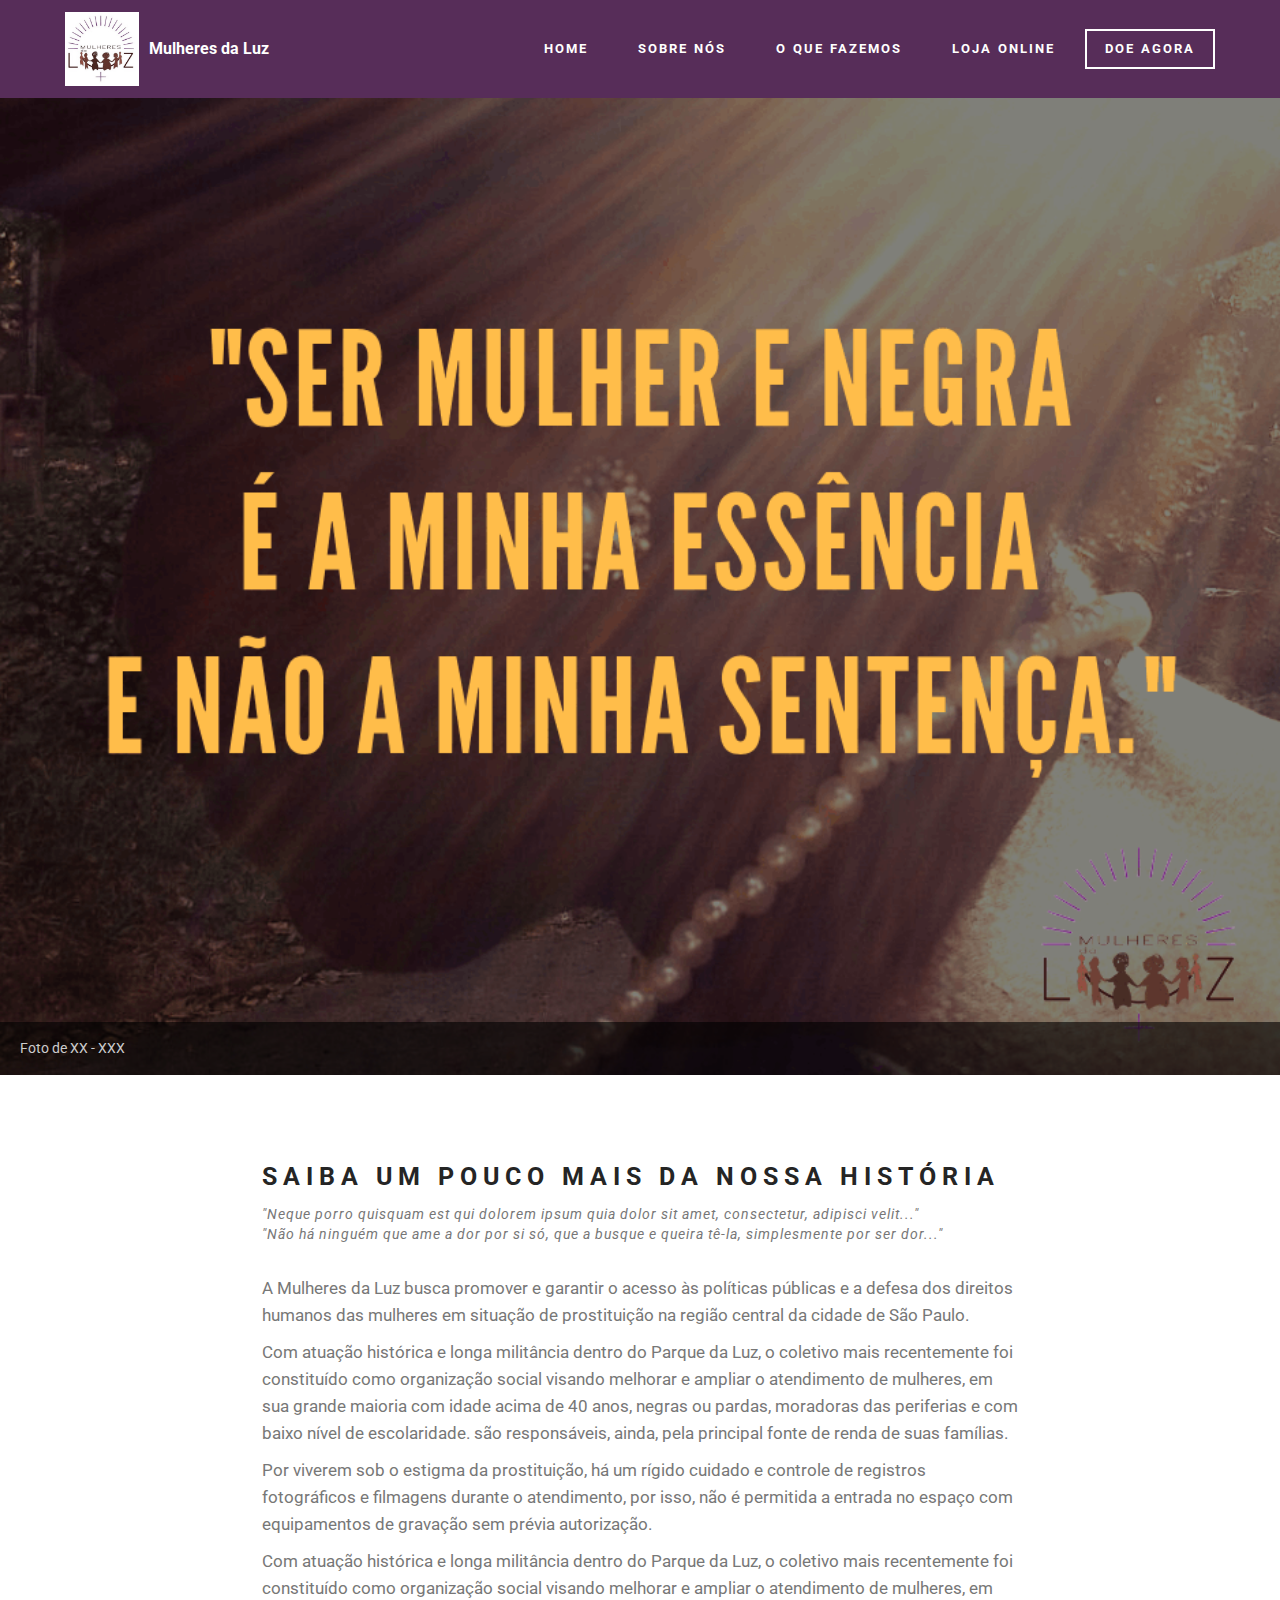
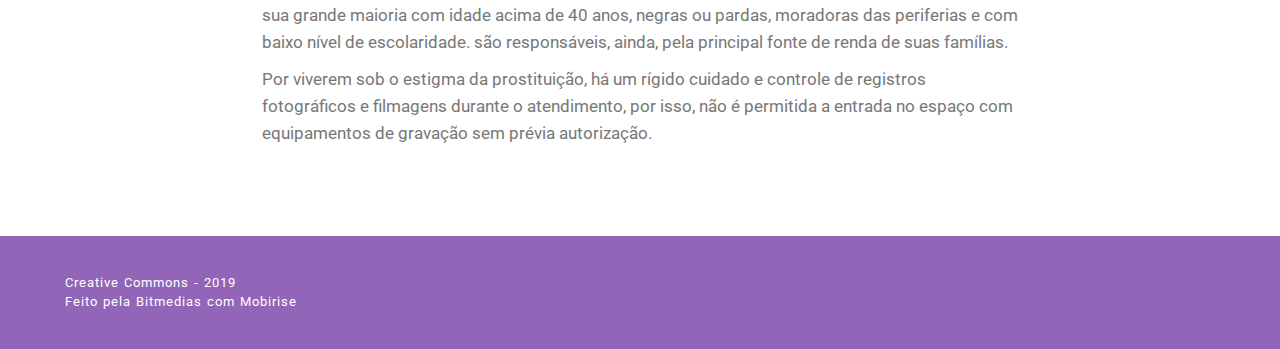
==== page1.html @ 68ad00b8 "create github pages" ====
<!DOCTYPE html>
<html >
<head>
  <!-- Site made with Mobirise Website Builder v4.9.1, https://mobirise.com -->
  <meta charset="UTF-8">
  <meta http-equiv="X-UA-Compatible" content="IE=edge">
  <meta name="generator" content="Mobirise v4.9.1, mobirise.com">
  <meta name="viewport" content="width=device-width, initial-scale=1, minimum-scale=1">
  <link rel="shortcut icon" href="assets/images/logo-v2-128x128.png" type="image/x-icon">
  <meta name="description" content="Website Builder Description">
  <title>quem somos</title>
  <link rel="stylesheet" href="https://fonts.googleapis.com/css?family=Roboto:700,400&subset=cyrillic,latin,greek,vietnamese">
  <link rel="stylesheet" href="assets/bootstrap/css/bootstrap.min.css">
  <link rel="stylesheet" href="assets/mobirise/css/style.css">
  <link rel="stylesheet" href="assets/mobirise/css/mbr-additional.css" type="text/css">
  
  
  
</head>
<body>
  <section class="mbr-navbar mbr-navbar--freeze mbr-navbar--absolute mbr-navbar--sticky mbr-navbar--auto-collapse" id="ext_menu-a" data-rv-view="48">
    <div class="mbr-navbar__section mbr-section">
        <div class="mbr-section__container container">
            <div class="mbr-navbar__container">
                <div class="mbr-navbar__column mbr-navbar__column--s mbr-navbar__brand">
                    <span class="mbr-navbar__brand-link mbr-brand mbr-brand--inline">
                        <span class="mbr-brand__logo"><a href="index.html"><img src="assets/images/logo-v2-128x128.png" class="mbr-navbar__brand-img mbr-brand__img" alt="logo mulheres da luz" title="logo"></a></span>
                        <span class="mbr-brand__name"><a class="mbr-brand__name text-white" href="https://mobirise.com">Mulheres da Luz</a></span>
                    </span>
                </div>
                <div class="mbr-navbar__hamburger mbr-hamburger"><span class="mbr-hamburger__line"></span></div>
                <div class="mbr-navbar__column mbr-navbar__menu">
                    <nav class="mbr-navbar__menu-box mbr-navbar__menu-box--inline-right">
                        <div class="mbr-navbar__column">
                            <ul class="mbr-navbar__items mbr-navbar__items--right float-left mbr-buttons mbr-buttons--freeze mbr-buttons--right btn-decorator mbr-buttons--active"><li class="mbr-navbar__item"><a class="mbr-buttons__link btn text-white" href="https://mobirise.com">HOME</a></li><li class="mbr-navbar__item"><a class="mbr-buttons__link btn text-white" href="page1.html">SOBRE NÓS</a></li><li class="mbr-navbar__item"><a class="mbr-buttons__link btn text-white" href="page2.html">O QUE FAZEMOS</a></li> <li class="mbr-navbar__item"><a class="mbr-buttons__link btn text-white" href="https://www.enjoei.com.br/" target="_blank">LOJA ONLINE</a></li></ul>                            
                            <ul class="mbr-navbar__items mbr-navbar__items--right mbr-buttons mbr-buttons--freeze mbr-buttons--right btn-inverse mbr-buttons--active"><li class="mbr-navbar__item"><a class="mbr-buttons__btn btn btn-default" href="https://www.paypal.me/" target="_blank">DOE AGORA</a></li></ul>
                        </div>
                    </nav>
                </div>
            </div>
        </div>
    </div>
</section>

<section class="engine"><a href="https://mobirise.info/i">website creation software</a></section><section class="mbr-figure mbr-figure--wysiwyg mbr-figure--full-width mbr-figure--caption-inside-bottom mbr-after-navbar" id="image1-f" data-rv-view="55">

    <div><img src="assets/images/header-2-940x788.png" class="mbr-figure__img"></div>
    <figcaption class="mbr-figure__caption mbr-figure__caption--std-grid">
        <small class="mbr-figure__caption-small">Foto de XX - XXX</small>
    </figcaption>
</section>

<section class="mbr-section" id="header3-d" data-rv-view="52">
    <div class="mbr-section__container container mbr-section__container--first">
        <div class="mbr-header mbr-header--wysiwyg row">
            <div class="col-sm-8 col-sm-offset-2">
                <h3 class="mbr-header__text">SAIBA UM POUCO MAIS DA NOSSA HISTÓRIA</h3>
                <p class="mbr-header__subtext">"Neque porro quisquam est qui dolorem ipsum quia dolor sit amet, consectetur, adipisci velit..." 
<br>"Não há ninguém que ame a dor por si só, que a busque e queira tê-la, simplesmente por ser dor..."&nbsp;<br></p>
            </div>
        </div>
    </div>
</section>

<section class="mbr-section" id="content1-e" data-rv-view="54">
    <div class="mbr-section__container container mbr-section__container--last">
        <div class="row">
            <div class="mbr-article mbr-article--wysiwyg col-sm-8 col-sm-offset-2"><p>A Mulheres da Luz busca promover e garantir o acesso às políticas públicas e a defesa dos direitos humanos das mulheres em situação de prostituição na região central da cidade de São Paulo. 
</p><p>Com atuação histórica e longa militância dentro do Parque da Luz, o coletivo mais recentemente foi constituído como organização social visando melhorar e ampliar o atendimento de mulheres, em sua grande maioria com idade acima de 40 anos, negras ou pardas, moradoras das periferias e com baixo nível de escolaridade. são responsáveis, ainda, pela principal fonte de renda de suas famílias.
</p><p>Por viverem sob o estigma da prostituição, há um rígido cuidado e controle de registros fotográficos e filmagens durante o atendimento, por isso, não é permitida a entrada no espaço com equipamentos de gravação sem prévia autorização.</p><p>Com atuação histórica e longa militância dentro do Parque da Luz, o coletivo mais recentemente foi constituído como organização social visando melhorar e ampliar o atendimento de mulheres, em sua grande maioria com idade acima de 40 anos, negras ou pardas, moradoras das periferias e com baixo nível de escolaridade. são responsáveis, ainda, pela principal fonte de renda de suas famílias.&nbsp;<br></p><p>Por viverem sob o estigma da prostituição, há um rígido cuidado e controle de registros fotográficos e filmagens durante o atendimento, por isso, não é permitida a entrada no espaço com equipamentos de gravação sem prévia autorização.</p></div>
        </div>
    </div>
</section>

<footer class="mbr-section mbr-section--relative mbr-section--fixed-size" id="footer1-b" data-rv-view="49" style="background-color: rgb(147, 101, 184);">
    
    <div class="mbr-section__container container">
        <div class="mbr-footer mbr-footer--wysiwyg row" style="padding-top: 36.9px; padding-bottom: 36.9px;">
            <div class="col-sm-12">
                <p class="mbr-footer__copyright">Creative Commons - 2019 
<br>Feito pela Bitmedias com Mobirise<br></p>
            </div>
        </div>
    </div>
</footer>


  <script src="assets/web/assets/jquery/jquery.min.js"></script>
  <script src="assets/bootstrap/js/bootstrap.min.js"></script>
  <script src="assets/smooth-scroll/smooth-scroll.js"></script>
  <script src="assets/mobirise/js/script.js"></script>
  
  
</body>
</html>
---- assets/mobirise/css/style.css ----
.engine {
	position: absolute;
	text-indent: -2400px;
	text-align: center;
	padding: 0;
	top: 0;
	left: -2400px;
}.is-builder .animated {
  -webkit-animation-name: none !important;
  animation-name: none !important;
}
html {
  position: relative;
  min-height: 100%;
}
.mbr-embedded-video {
  position: relative;
}
.mbr-background-video,
.mbr-background-video-preview {
  bottom: 0;
  left: 0;
  overflow: hidden;
  position: absolute;
  right: 0;
  top: 0;
}
.mbr-parallax-background,
.mbr-background {
  background-attachment: fixed !important;
  background-position: 50% 0;
  background-repeat: no-repeat;
  background-size: cover !important;
}
.mbr-hidden-scrollbar .mbr-parallax-background {
  background-size: auto 130%;
}
.mobile .mbr-parallax-background {
  background-attachment: scroll !important;
}
.mbr-background {
  background-attachment: scroll !important;
}
.mbr-navbar {
  position: relative;
  width: 100%;
}
.mbr-navbar:before {
  content: "";
  display: block;
}
.mbr-navbar__brand-link:after,
.mbr-navbar__brand-img {
  max-height: 74px;
  height: 100%;
}
.mbr-navbar:before,
.mbr-navbar__container {
  height: 98px;
}
.mbr-navbar--ss .mbr-navbar__brand-link:after,
.mbr-navbar--ss .mbr-navbar__brand-img {
  height: 74px;
}
.mbr-navbar--ss:before,
.mbr-navbar--ss .mbr-navbar__container {
  height: 98px;
}
.mbr-navbar--xs .mbr-navbar__brand-link:after,
.mbr-navbar--xs .mbr-navbar__brand-img {
  height: 32px;
}
.mbr-navbar--xs:before,
.mbr-navbar--xs .mbr-navbar__container {
  height: 56px;
}
.mbr-navbar--s .mbr-navbar__brand-link:after,
.mbr-navbar--s .mbr-navbar__brand-img {
  height: 48px;
}
.mbr-navbar--s:before,
.mbr-navbar--s .mbr-navbar__container {
  height: 72px;
}
.mbr-navbar--m .mbr-navbar__brand-link:after,
.mbr-navbar--m .mbr-navbar__brand-img {
  height: 64px;
}
.mbr-navbar--m:before,
.mbr-navbar--m .mbr-navbar__container {
  height: 88px;
}
.mbr-navbar--l .mbr-navbar__brand-link:after,
.mbr-navbar--l .mbr-navbar__brand-img {
  height: 96px;
}
.mbr-navbar--l:before,
.mbr-navbar--l .mbr-navbar__container {
  height: 120px;
}
.mbr-navbar--xl .mbr-navbar__brand-link:after,
.mbr-navbar--xl .mbr-navbar__brand-img {
  height: 128px;
}
.mbr-navbar--xl:before,
.mbr-navbar--xl .mbr-navbar__container {
  height: 152px;
}
.mbr-navbar--short .mbr-navbar__brand-link:after,
.mbr-navbar--short .mbr-navbar__brand-img {
  height: 40px;
}
.mbr-navbar--short .mbr-brand__logo .mbr-iconfont{
  font-size: 40px;
}
.mbr-navbar--short:before,
.mbr-navbar--short .mbr-navbar__container {
  height: 64px;
}
.mbr-navbar--short .mbr-navbar__container {
  padding: 12px 0;
}
@media (max-width: 767px) {
  .mbr-navbar--short .mbr-navbar__brand-link:after,
  .mbr-navbar--short .mbr-navbar__brand-img {
    height: 31px;
  }
  .mbr-navbar--short:before,
  .mbr-navbar--short .mbr-navbar__container {
    height: 45px;
  }
  .mbr-navbar--short .mbr-navbar__container {
    padding: 7px 0;
  }
}
.mbr-navbar__brand-img {
  position: relative;
}
.mbr-navbar__brand-img,
.mbr-navbar__container,
.mbr-navbar__section {
  -webkit-transition: all 300ms ease-in-out 0s;
  -o-transition: all 300ms ease-in-out 0s;
  transition: all 300ms ease-in-out 0s;
}
.mbr-navbar__section {
  background: #2c2c2c;
  height: auto;
  position: absolute;
  top: 0;
  width: 100%;
  z-index: 1000;
}
.mbr-navbar__container {
  display: table;
  padding: 12px 0;
  width: 100%;
}
.mbr-navbar__menu-box {
  display: table;
  width: 100%;
}
.mbr-navbar__menu-box--inline-left,
.mbr-navbar__menu-box--inline-center,
.mbr-navbar__menu-box--inline-right {
  display: block;
  text-align: left;
}
.mbr-navbar__menu-box--inline-center {
  text-align: center;
}
.mbr-navbar__menu-box--inline-right {
  text-align: right;
}
.mbr-navbar__column {
  display: table-cell;
  vertical-align: middle;
}
.mbr-navbar__column--xxs {
  width: 1%;
}
.mbr-navbar__column--xs {
  width: 10%;
}
.mbr-navbar__column--s {
  width: 20%;
}
.mbr-navbar__column--m {
  width: 30%;
}
.mbr-navbar__column--l {
  width: 40%;
}
.mbr-navbar__column--xl {
  width: 50%;
}
.mbr-navbar__menu-box--inline-left .mbr-navbar__column,
.mbr-navbar__menu-box--inline-center .mbr-navbar__column,
.mbr-navbar__menu-box--inline-right .mbr-navbar__column {
  display: inline-block;
}
.mbr-navbar__items {
  float: left;
  padding-left: 0px;
  position: relative;
  left: -20px;
}
.mbr-navbar__items--right {
  float: right;
  left: 0;
}
.float-left {
  float: left;
}
.mbr-navbar__item {
  display: block;
  float: left;
  position: relative;
}
.mbr-navbar__hamburger {
  display: none;
  margin-top: -11px;
  position: absolute;
  right: 0;
  top: 50%;
  z-index: 10000;
}
.mbr-navbar--collapsed .mbr-navbar__container {
  position: relative;
}
.mbr-navbar--collapsed .mbr-navbar__column {
  display: block;
  width: 100%;
}
.mbr-navbar--collapsed .mbr-navbar__items--right {
  padding-top: 13px;
}
.mbr-navbar--collapsed .mbr-navbar__menu {
  background: rgba(0, 0, 0, 0.9);
  display: none;
  height: 100%;
  left: 0;
  position: fixed;
  top: 0;
  width: 100%;
  z-index: 9999;
}
.mbr-navbar--collapsed .mbr-navbar__menu-box {
  display: table-cell;
  vertical-align: middle;
}
.mbr-navbar--collapsed .mbr-navbar__items {
  float: none;
}
.mbr-navbar--collapsed .mbr-navbar__item {
  float: none;
}
.mbr-navbar--collapsed .mbr-navbar__hamburger {
  display: block;
}
.mbr-navbar--collapsed.mbr-navbar--open .mbr-navbar__menu {
  display: table;
}
.mbr-navbar--collapsed.mbr-navbar--open:not(.mbr-navbar--sticky) .mbr-navbar__section {
  background: none;
  position: fixed;
}
.mbr-navbar--collapsed.mbr-navbar--open .mbr-navbar__brand {
  visibility: hidden;
}
.mbr-navbar--collapsed.mbr-navbar--sticky.mbr-navbar--open .mbr-navbar__brand {
  visibility: visible;
}
.mbr-navbar--collapsed.mbr-navbar--open .mbr-navbar__brand-img,
.mbr-navbar--collapsed.mbr-navbar--open .mbr-navbar__container {
  -webkit-transition: none;
  -o-transition: none;
  transition: none;
}
.mbr-navbar--freeze.mbr-navbar--collapsed.mbr-navbar--open .mbr-navbar__hamburger,
.mbr-navbar--freeze.mbr-navbar--collapsed.mbr-navbar--open .mbr-navbar__hamburger:hover {
  color: #fff !important;
}
.mbr-navbar--sticky .mbr-navbar__section {
  position: fixed;
}
.mbr-navbar--absolute {
  position: absolute;
}
/* fix for popup menu conflict */
@media (max-width: 480px) {
  .mbr-navbar--absolute.mbr-navbar[id^=menu-] {
    position: absolute;
  }
}
.mbr-navbar--transparent .mbr-navbar__section {
  background: none;
}
.mbr-navbar--stuck .mbr-navbar__section,
.mbr-navbar--relative .mbr-navbar__section {
  background: #2c2c2c;
}
@media (max-width: 991px) {
  .mbr-navbar--auto-collapse .mbr-navbar__container {
    position: relative;
  }
  .mbr-navbar--auto-collapse .mbr-navbar__column {
    display: block;
    width: 100%;
  }
  .mbr-navbar__column {
    max-height: 100vh;
    overflow-x: hidden;
    overflow-y:auto;
  }
  .mbr-navbar__column::-webkit-scrollbar {
    display:none;
  }
  .mbr-navbar--auto-collapse .mbr-navbar__items--right {
    padding-top: 13px;
  }
  .mbr-navbar--auto-collapse .mbr-navbar__menu {
    background: rgba(0, 0, 0, 0.9);
    display: none;
    height: 100%;
    left: 0;
    position: fixed;
    top: 0;
    width: 100%;
    z-index: 9999;
  }
  .mbr-navbar--auto-collapse .mbr-navbar__menu-box {
    display: table-cell;
    vertical-align: middle;
  }
  .mbr-navbar--auto-collapse .mbr-navbar__items {
    float: none;
  }
  .mbr-navbar--auto-collapse .mbr-navbar__item {
    float: none;
  }
  .mbr-navbar--auto-collapse .mbr-navbar__hamburger {
    display: block;
  }
  .mbr-navbar--auto-collapse.mbr-navbar--open .mbr-navbar__menu {
    display: table;
  }
  .mbr-navbar--auto-collapse.mbr-navbar--open:not(.mbr-navbar--sticky) .mbr-navbar__section {
    background: none;
    position: fixed;
  }
  .mbr-navbar--auto-collapse.mbr-navbar--open .mbr-navbar__brand {
    visibility: hidden;
  }
  .mbr-navbar--auto-collapse.mbr-navbar--sticky.mbr-navbar--open .mbr-navbar__brand {
    visibility: visible;
  }
  .mbr-navbar--auto-collapse.mbr-navbar--open .mbr-navbar__brand-img,
  .mbr-navbar--auto-collapse.mbr-navbar--open .mbr-navbar__container {
    -webkit-transition: none;
    -o-transition: none;
    transition: none;
  }
}
.mbr-after-navbar:before {
  content: "";
  display: block;
  height: 98px;
}
.mbr-hamburger {
  cursor: pointer;
  height: 23px;
  width: 30px;
}
.mbr-hamburger:focus {
  outline: none;
}
.mbr-hamburger__line,
.mbr-hamburger__line:before,
.mbr-hamburger__line:after {
  content: "";
  position: absolute;
  display: block;
  height: 1px;
  cursor: pointer;
}
.mbr-hamburger__line,
.mbr-hamburger__line:before,
.mbr-hamburger__line:after {
  width: 30px;
  border-bottom: 5px solid;
  top: 9px;
}
.mbr-hamburger__line:before {
  top: -9px;
}
.mbr-hamburger__line:after {
  top: 9px;
}
.mbr-hamburger__line,
.mbr-hamburger__line:before,
.mbr-hamburger__line:after {
  -webkit-transition: all 300ms ease-in-out;
  transition: all 300ms ease-in-out;
}
.mbr-hamburger--open .mbr-hamburger__line {
  border-color: transparent;
}
.mbr-hamburger--open .mbr-hamburger__line:before,
.mbr-hamburger--open .mbr-hamburger__line:after {
  top: 0;
}
.mbr-hamburger--open .mbr-hamburger__line:before {
  -ms-transform: rotate(45deg);
  -webkit-transform: rotate(45deg);
  transform: rotate(45deg);
}
.mbr-hamburger--open .mbr-hamburger__line:after {
  top: 10px;
  -ms-transform: translatey(-10px) rotate(-45deg);
  -webkit-transform: translatey(-10px) rotate(-45deg);
  transform: translatey(-10px) rotate(-45deg);
}
@media (max-width: 767px) {
  .mbr-hamburger {
    height: 23px;
    width: 27px;
  }
  .mbr-hamburger__line,
  .mbr-hamburger__line:before,
  .mbr-hamburger__line:after {
    width: 27px;
    border-bottom: 4px solid;
    top: 9px;
  }
  .mbr-hamburger__line:before {
    top: -9px;
  }
  .mbr-hamburger__line:after {
    top: 9px;
  }
}

.navbar-dropdown .hamburger-icon {
  content: "";
  width: 16px;
  -webkit-box-shadow: 0 -6px 0 1px,0 0 0 1px,0 6px 0 1px;
  -moz-box-shadow: 0 -6px 0 1px,0 0 0 1px,0 6px 0 1px;
  box-shadow: 0 -6px 0 1px,0 0 0 1px,0 6px 0 1px;
}

.mbr-brand {
  display: block;
  float: left;
  position: relative;
}
.mbr-brand,
.mbr-brand:hover {
  text-decoration: none;
}
.mbr-brand__name {
  display: block;
  font-weight: bold;
  margin-top: 5px;
  text-align: center;
}
.mbr-brand__name,
.mbr-brand__name:hover {
  text-decoration: none;
}
.mbr-brand--inline {
  display: table;
}
.mbr-brand--inline:after {
  content: "";
  display: table-cell;
  width: 1px;
}
.mbr-brand--inline .mbr-brand__logo,
.mbr-brand--inline .mbr-brand__name {
  display: table-cell;
  vertical-align: middle;
}
.mbr-brand--inline .mbr-brand__logo {
  padding-right: 10px;
}
.mbr-brand--inline .mbr-brand__name {
  margin: 0;
  text-align: left;
}
.mbr-form {
  display: table;
  margin-top: -13px;
  position: relative;
  top: 14px;
  width: 100%;
}
.mbr-form__left,
.mbr-form__right {
  display: table-cell;
  vertical-align: top;
}
.mbr-form__left {
  padding-right: 3px;
}
.mbr-form__right {
  width: 1px;
}
@media (max-width: 530px) {
  .mbr-form {
    display: block;
    margin-top: -27px;
    position: relative;
    top: 26px;
  }
  .mbr-form__left,
  .mbr-form__right {
    display: block;
  }
  .mbr-form__left {
    margin-bottom: 12px;
    padding-right: 0;
  }
  .mbr-form__right {
    width: 100%;
  }
}
.mbr-section {
  padding: 0 20px;
}
.mbr-section--no-padding {
  padding: 0;
}
.mbr-section--relative {
  position: relative;
}
.mbr-section--fixed-size {
  overflow: hidden;
}
.mbr-section--full-height {
  height: 100vh;
}
.mbr-section--full-height.mbr-after-navbar:before {
  display: none;
}
.mbr-section--bg-adapted {
  background-attachment: scroll;
  background-position: 50% 0;
  background-repeat: no-repeat;
  background-size: cover;
}
.mbr-section--gray {
  background-color: #444444;
}
.mbr-section--light-gray {
  background-color: #f0f0f0;
}
.mbr-section--dark-gray {
  background-color: #3c3c3c;
}
.mbr-section__container {
  padding: 0;
  position: relative;
  z-index: 3;
}
.mbr-section__container--center {
  text-align: center;
}
.mbr-section__container--std-padding {
  padding: 93px 0;
}
.mbr-section__container--std-top-padding {
  padding-top: 93px;
}
.mbr-section__container--std-bot-padding {
  padding-bottom: 93px;
}
.mbr-section__container--sm-padding {
  padding: 41px 0;
}
.mbr-section__container--sm-top-padding {
  padding-top: 41px;
}
.mbr-section__container--sm-bot-padding {
  padding-bottom: 41px;
}
.mbr-section__container--isolated {
  padding-bottom: 93px;
  padding-top: 93px;
}
.mbr-section__container--first {
  padding-top: 93px;
  padding-bottom: 41px;
}
.mbr-section__container--middle {
  padding-bottom: 41px;
}
.mbr-section__container--last {
  padding-bottom: 93px;
}
.mbr-section__row {
  margin-left: -24px;
  margin-right: -24px;
}
.mbr-section__col {
  overflow: hidden;
  padding-left: 24px;
  padding-right: 24px;
}
.mbr-section__left {
  padding-right: 40px;
}
.mbr-section__right {
  padding-left: 15px;
}
.mbr-section__header {
  line-height: 1.5em;
  margin: -10px 0 0;
  text-align: center;
}
@media (min-width: 768px) {
  .mbr-section--short-paddings .mbr-section__container--std-padding {
    padding: 59px 0;
  }
  .mbr-section--short-paddings .mbr-section__container--std-top-padding {
    padding-top: 59px;
  }
  .mbr-section--short-paddings .mbr-section__container--std-bot-padding {
    padding-bottom: 59px;
  }
  .mbr-section--short-paddings .mbr-section__container--sm-padding {
    padding: 41px 0;
  }
  .mbr-section--short-paddings .mbr-section__container--sm-top-padding {
    padding-top: 41px;
  }
  .mbr-section--short-paddings .mbr-section__container--sm-bot-padding {
    padding-bottom: 41px;
  }
  .mbr-section--short-paddings .mbr-section__container--isolated {
    padding-bottom: 59px;
    padding-top: 59px;
  }
  .mbr-section--short-paddings .mbr-section__container--first {
    padding-top: 59px;
    padding-bottom: 41px;
  }
  .mbr-section--short-paddings .mbr-section__container--middle {
    padding-bottom: 41px;
  }
  .mbr-section--short-paddings .mbr-section__container--last {
    padding-bottom: 59px;
  }
}
@media (max-width: 767px) {
  .mbr-section__left {
    padding-right: 15px;
  }
  .mbr-section__right {
    padding-left: 15px;
    padding-top: 51px;
  }
}
.mbr-arrow {
  bottom: 71px;
  left: 0;
  line-height: 1px;
  padding: 0 20px;
  position: absolute;
  width: 100%;
  z-index: 3;
}
.mbr-arrow__link {
  display: inline-block;
  font-size: 26px;
}
.mbr-arrow__link,
.mbr-arrow__link:hover,
.mbr-arrow__link:focus {
  color: #fff;
}
.mbr-arrow--floating .mbr-arrow__link {
  -webkit-animation: floating-arrow 1.6s infinite ease-in-out 0s;
  -o-animation: floating-arrow 1.6s infinite ease-in-out 0s;
  animation: floating-arrow 1.6s infinite ease-in-out 0s;
}
@-webkit-keyframes floating-arrow {
  from {
    -webkit-transform: translateY(0);
    transform: translateY(0);
  }
  65% {
    -webkit-transform: translateY(11px);
    transform: translateY(11px);
  }
  to {
    -webkit-transform: translateY(0);
    transform: translateY(0);
  }
}
@-o-keyframes floating-arrow {
  from {
    -webkit-transform: translateY(0);
    transform: translateY(0);
  }
  65% {
    -webkit-transform: translateY(11px);
    transform: translateY(11px);
  }
  to {
    -webkit-transform: translateY(0);
    transform: translateY(0);
  }
}
@keyframes floating-arrow {
  from {
    -webkit-transform: translateY(0);
    transform: translateY(0);
  }
  65% {
    -webkit-transform: translateY(11px);
    transform: translateY(11px);
  }
  to {
    -webkit-transform: translateY(0);
    transform: translateY(0);
  }
}
.mbr-arrow--dark .mbr-arrow__link,
.mbr-arrow--dark .mbr-arrow__link:hover,
.mbr-arrow--dark .mbr-arrow__link:focus {
  color: #252525;
}
@media (max-width: 767px) {
  .mbr-arrow {
    bottom: 41px;
  }
}
@media (max-width: 320px) {
  .mbr-arrow {
    bottom: 21px;
    text-align: center;
  }
}
@media all and (device-width: 320px) and (device-height: 568px) and (orientation: portrait) {
  .mbr-arrow {
    bottom: 31px;
  }
}
.mbr-box {
  display: table;
  width: 100%;
}
.mbr-box--fixed {
  table-layout: fixed;
}
.mbr-box--stretched {
  height: 100%;
}
.mbr-box__magnet {
  display: table-cell;
  float: none;
  height: 100%;
  margin-bottom: 0;
  margin-top: 0;
  text-align: center;
  vertical-align: middle;
}
.mbr-box__magnet--sm-padding {
  padding: 41px 0;
}
.mbr-box__magnet--top-left,
.mbr-box__magnet--top-center,
.mbr-box__magnet--top-right {
  vertical-align: top;
}
.mbr-box__magnet--bottom-left,
.mbr-box__magnet--bottom-center,
.mbr-box__magnet--bottom-right {
  vertical-align: bottom;
}
.mbr-box__magnet--top-left,
.mbr-box__magnet--center-left,
.mbr-box__magnet--bottom-left {
  text-align: left;
}
.mbr-box__magnet--top-right,
.mbr-box__magnet--center-right,
.mbr-box__magnet--bottom-right {
  text-align: right;
}
.mbr-box__container {
  height: 50%;
}
@media (max-width: 767px) {
  .mbr-box__container {
    height: 100%;
  }
  .mbr-box--adapted {
    display: block;
  }
  .mbr-box--adapted > .mbr-box__magnet {
    display: block;
    height: auto;
  }
}
.mbr-overlay {
  background: #222;
  bottom: 0;
  left: 0;
  position: absolute;
  right: 0;
  top: 0;
  z-index: 2;
}
.mbr-google-map__marker {
  color: #252525;
  display: none;
  margin: 0;
}
.mbr-google-map--loaded .mbr-google-map__marker {
  display: block;
}
.mbr-hero {
  color: #fff;
  position: relative;
}
.mbr-hero__text {
  font-size: 46px;
  font-weight: bold;
  left: -2px;
  letter-spacing: 2px;
  line-height: 50px;
  margin: -18px 0 1px 0;
  padding-bottom: 41px;
  position: relative;
  top: 8px;
}
.mbr-hero__subtext {
  font-size: 21px;
  line-height: 29px;
  margin: -32px 0 3px 0;
  padding: 0 0 41px 0;
  position: relative;
  top: 6px;
}
.mbr-figure {
  display: inline-block;
  /*line-height: 1px;*/
  margin: 0;
  max-width: 100%;
  overflow: hidden;
  position: relative;
}
.mbr-figure--no-bg {
  background: none;
}
.mbr-figure--full-width {
  display: block;
  width: 100%;
}
.mbr-figure.mbr-after-navbar:before {
  display: none;
}
.mbr-figure--full-width iframe,
.mbr-figure--full-width .mbr-figure__img,
.mbr-figure--full-width .mbr-figure__map {
  width: 100%;
}
.mbr-figure iframe,
.mbr-figure__img,
.mbr-figure__map {
  max-width: 100%;
}
@-webkit-keyframes mapCircleLoading {
  from {
    -webkit-transform: rotate(0deg);
  }
  to {
    -webkit-transform: rotate(359deg);
  }
}
@keyframes mapCircleLoading {
  from {
    transform: rotate(0deg);
  }
  to {
    transform: rotate(359deg);
  }
}
.mbr-figure__map {
  height: 400px;
  position: relative;
}
.mbr-figure__map--short {
  height: 300px;
}
.mbr-figure__map iframe {
  height: 100%;
  width: 100%;
}
.mbr-figure__map [data-state-details] {
  color: #6b6763;
  font-family: "Roboto", Helvetica, Arial, sans-serif;
  height: 1.5em;
  margin-top: -0.75em;
  padding-left: 20px;
  padding-right: 20px;
  position: absolute;
  text-align: center;
  top: 50%;
  width: 100%;
}
.mbr-figure__map[data-state] {
  background: #e9e5dc;
}
.mbr-figure__map[data-state="loading"] [data-state-details] {
  display: none;
}
.mbr-figure__map[data-state="loading"]::after {
  content: "";
  -webkit-animation: mapCircleLoading .6s infinite linear;
  animation: mapCircleLoading .6s infinite linear;
  border-radius: 50%;
  border: 6px rgba(255, 255, 255, 0.35) solid;
  border-top-color: #fff;
  height: 40px;
  left: 50%;
  margin-left: -20px;
  margin-top: -20px;
  position: absolute;
  top: 50%;
  width: 40px;
}
.mbr-figure__caption {
  background: rgba(0, 0, 0, 0.5);
  bottom: 0;
  color: #fff;
  display: block;
  font-size: 17px;
  left: 0;
  line-height: 1.3em;
  min-height: 53px;
  padding: 17px 20px;
  position: absolute;
  text-align: left;
  width: 100%;
}
.mbr-figure__caption--no-padding {
  padding: 17px 0;
}
.mbr-figure--wysiwyg .mbr-figure__caption a,
.mbr-figure--wysiwyg .mbr-figure__caption a:hover {
  color: inherit;
  text-decoration: underline;
}
.mbr-figure--caption-inside-top .mbr-figure__caption {
  bottom: auto;
  top: 0;
}
.mbr-figure--caption-outside-top .mbr-figure__caption,
.mbr-figure--caption-outside-bottom .mbr-figure__caption {
  background: none;
  position: relative;
}
.mbr-figure--no-bg.mbr-figure--caption-outside-top .mbr-figure__caption,
.mbr-figure--no-bg.mbr-figure--caption-outside-bottom .mbr-figure__caption {
  color: #252525;
}
.mbr-figure--no-bg.mbr-figure--caption-outside-top .mbr-figure__caption {
  margin-top: -3px;
  padding-top: 0;
}
.mbr-figure--no-bg.mbr-figure--caption-outside-bottom .mbr-figure__caption {
  margin-top: -2px;
  padding-bottom: 0;
  top: 2px;
}
.mbr-figure__caption--std-grid {
  background: none;
  z-index: 2;
  overflow: hidden;
}
.mbr-figure__caption--std-grid:before {
  bottom: 0;
  content: "";
  position: absolute;
  top: 0;
  width: 200%;
  z-index: -1;
  margin-left: -50%;
}
.mbr-figure--caption-inside-top .mbr-figure__caption--std-grid:before,
.mbr-figure--caption-inside-bottom .mbr-figure__caption--std-grid:before {
  background: rgba(0, 0, 0, 0.6);
}
.mbr-figure__caption-small {
  color: #ccc;
  display: block;
  font-size: 14px;
  line-height: 1.3em;
}
.mbr-figure--no-bg.mbr-figure--caption-outside-top .mbr-figure__caption-small,
.mbr-figure--no-bg.mbr-figure--caption-outside-bottom .mbr-figure__caption-small {
  color: #777;
}
@media (max-width: 767px) {
  .mbr-figure--adapted {
    display: block;
    width: 100%;
  }
  .mbr-figure--adapted iframe,
  .mbr-figure--adapted .mbr-figure__img,
  .mbr-figure--adapted .mbr-figure__map {
    width: 100%;
  }
  .mbr-figure--caption-inside-top .mbr-figure__caption,
  .mbr-figure--caption-inside-bottom .mbr-figure__caption {
    background: none;
    position: relative;
  }
  .mbr-figure--caption-inside-top .mbr-figure__caption--std-grid:before,
  .mbr-figure--caption-inside-bottom .mbr-figure__caption--std-grid:before {
    display: none;
  }
}
.mbr-reviews {
  list-style: none;
  margin: 0 -15px;
  padding: 3px 0 0 0;
}
.mbr-reviews__item {
  position: relative;
  margin-top: 39px;
}
.mbr-reviews__text {
  background: #fafafa;
  border-radius: 3px;
  border: 1px solid #ededed;
  color: #777;
  font-size: 16px;
  line-height: 26px;
  padding: 20px;
  position: relative;
}
.mbr-reviews__text:before {
  -webkit-transform: rotate(45deg);
  -ms-transform: rotate(45deg);
  -o-transform: rotate(45deg);
  transform: rotate(45deg);
  width: 14px;
  height: 14px;
  background-color: #fafafa;
  border-color: #ededed;
  border-style: none solid solid none;
  border-width: 0 1px 1px 0;
  bottom: -8px;
  content: "";
  display: block;
  left: 50px;
  position: absolute;
}
.mbr-reviews__p {
  margin: 0;
}
.mbr-reviews__author {
  margin-top: 30px;
  padding-left: 102px;
  position: relative;
}
.mbr-reviews__author--short {
  margin-top: 27px;
  padding-left: 32px;
}
.mbr-reviews__author-img {
  width: 50px;
  height: 50px;
  border-radius: 50%;
  left: 33px;
  position: absolute;
  top: 0;
}
.mbr-reviews__author-name {
  color: #777;
  font-size: 14px;
  font-weight: bold;
  position: relative;
  top: -3px;
}
.mbr-reviews__author-bio {
  color: #999;
  font-size: 12px;
}
@media (max-width: 767px) {
  .mbr-reviews__author {
    padding-bottom: 32px;
  }
  .mbr-reviews__author--short {
    padding-bottom: 1px;
  }
}
@media (min-width: 768px) and (max-width: 991px) {
  .mbr-reviews__item:nth-of-type(2n+1) {
    clear: left;
  }
}
@media (min-width: 992px) {
  .mbr-reviews__item:nth-of-type(3n+1) {
    clear: left;
  }
}
@media (max-width: 991px) {
  .mbr-header--reduce .mbr-header__text {
    padding-top: 1em;
    margin-top: -1em;
  }
}
.mbr-header {
  margin-top: -20px;
  padding: 0;
  position: relative;
  text-align: left;
  top: 10px;
}
.mbr-header--std-padding {
  padding-bottom: 41px;
}
.mbr-header--center {
  text-align: center;
}
.mbr-header__text {
  display: block;
  font-size: 25px;
  font-weight: bold;
  letter-spacing: 6px;
  line-height: 1.5em;
  margin: 0;
}
.mbr-header__subtext {
  color: #777;
  font-size: 14px;
  font-style: italic;
  letter-spacing: 1px;
  margin: 8px 0 7px 0;
}
.mbr-header--inline {
  margin-top: 0;
  padding: 41px 0 28px 0;
  top: 0;
}
.mbr-header--inline .mbr-header__text {
  letter-spacing: 4px;
  line-height: 1em;
  margin: 15px 0 0 0;
}
@media (max-width: 767px) {
  .mbr-header--inline {
    padding: 47px 0 38px 0;
  }
  .mbr-header--inline .mbr-header__text {
    display: block;
    margin: 0 0 38px 0;
  }
  .mbr-header--auto-align .mbr-header__text,
  .mbr-header--auto-align .mbr-header__subtext {
    left: 0;
    text-align: center !important;
  }
}
@media (min-width: 768px) {
  .mbr-header--reduce {
    margin-top: -5px;
    top: 2px;
  }
  .mbr-header--reduce .mbr-header__text {
    font-size: 16px;
    letter-spacing: 1px;
    line-height: 1.1em;
    padding-top: 0.4em;
    margin-top: -0.4em;
  }
}
.mbr-social-icons__icon {
  -webkit-transition: all 0.2s ease-in-out 0s;
  -o-transition: all 0.2s ease-in-out 0s;
  transition: all 0.2s ease-in-out 0s;
  color: #fff;
  cursor: pointer;
  display: inline-block;
  font-size: 29px;
  height: 56px;
  line-height: 61px;
  margin: 0 10px 13px 0;
  position: relative;
  text-align: center;
  width: 56px;
}
.mbr-social-icons__icon:hover {
  color: #fff;
}
.mbr-social-icons--style-1 .mbr-social-icons__icon:hover {
  background: #252525 !important;
}
.mbr-contacts {
  color: #9c9c9c;
  font-size: 14px;
  line-height: 1.7em;
  padding: 45px 0 46px;
}
.mbr-contacts__img {
  max-width: 100%;
  margin: 6px 0 5px 40px;
}
.mbr-contacts__img--left {
  margin-left: 0;
}
.mbr-contacts__text {
  margin: 0;
}
.mbr-contacts__header {
  color: #fff;
  font-size: 14px;
  letter-spacing: 1px;
  margin-bottom: 20px;
  margin-top: 3px;
}
.mbr-contacts__list {
  list-style: none;
  margin: 0;
  padding: 0;
}
@media (max-width: 767px) {
  .mbr-contacts__img {
    margin-bottom: 10px;
  }
  .mbr-contacts__header {
    margin-top: 20px;
    margin-bottom: 10px;
  }
  .mbr-contacts__column {
    margin-top: 37px;
  }
}
.mbr-footer {
  color: #9c9c9c;
  font-size: 13px;
  letter-spacing: 1px;
  line-height: 1.5em;
  padding: 37px 0 39px;
  word-spacing: 1px;
}
.mbr-footer__copyright {
  margin: 0;
}
.mbr-buttons {
  margin: -26px 0 13px 0;
  position: relative;
  text-align: left;
  top: 26px;
}
.mbr-buttons__btn,
.mbr-buttons__link {
  margin: 0 10px 13px 0;
}
.mbr-buttons__btn,
.mbr-buttons__link,
.mbr-buttons__btn:hover,
.mbr-buttons__link:hover {
  text-decoration: none;
}
.mbr-buttons--top {
  top: 44px;
  margin-top: -62px;
}
.mbr-buttons--no-offset {
  margin-top: 0;
  top: 0;
}
.mbr-buttons--only-links {
  left: -20px;
}
.mbr-buttons--center {
  left: 5px;
  text-align: center;
}
.mbr-buttons--center.mbr-buttons--only-links {
  left: 0;
}
.mbr-buttons--right {
  text-align: right;
}
.mbr-buttons--right .mbr-buttons__btn,
.mbr-buttons--right .mbr-buttons__link {
  margin: 0 0 13px 10px;
}
.mbr-buttons--right.mbr-buttons--only-links {
  left: 20px;
}
.mbr-buttons--activated {
  left: 5px;
  text-align: center;
}
.mbr-buttons--activated .mbr-buttons__btn,
.mbr-buttons--activated .mbr-buttons__link {
  margin-left: 0;
  margin-right: 0;
}
.mbr-buttons--activated .mbr-buttons__link {
  font-size: 25px;
  padding: 10px 30px 2px;
}
.mbr-buttons--activated .mbr-buttons__btn {
  font-size: 15px;
  margin-top: 9px;
  padding: 15px 30px;
}
.mbr-buttons--freeze.mbr-buttons--activated .mbr-buttons__link {
  font-size: 25px !important;
}
.mbr-buttons--freeze.mbr-buttons--activated .mbr-buttons__link,
.mbr-buttons--freeze.mbr-buttons--activated .mbr-buttons__link:hover {
  color: #fff !important;
}
.mbr-buttons--freeze.mbr-buttons--activated .mbr-buttons__btn {
  font-size: 15px !important;
}
@media (max-width: 991px) {
  .mbr-buttons {
    top: 0;
  }
  form:not(.mbr-form) .mbr-buttons {
    top: 26px;
  }
  .mbr-buttons:first-child {
    margin-top: 0;
  }
  .mbr-buttons--active {
    left: 5px;
    text-align: center;
  }
  .mbr-buttons--active .mbr-buttons__btn,
  .mbr-buttons--active .mbr-buttons__link {
    margin-left: 0;
    margin-right: 0;
  }
  .mbr-buttons--right.mbr-buttons--only-links {
    left: 0;
  }
  .mbr-buttons--active .mbr-buttons__link {
    font-size: 25px;
    padding: 10px 30px 2px;
  }
  .mbr-buttons--active .mbr-buttons__btn {
    font-size: 15px;
    margin-top: 9px;
    padding: 15px 30px;
  }
  .mbr-buttons--freeze.mbr-buttons--active .mbr-buttons__link {
    font-size: 25px !important;
  }
  .mbr-buttons--freeze.mbr-buttons--active .mbr-buttons__link,
  .mbr-buttons--freeze.mbr-buttons--active .mbr-buttons__link:hover {
    color: #fff !important;
  }
  .mbr-buttons--freeze.mbr-buttons--active .mbr-buttons__btn {
    font-size: 15px !important;
  }
}
@media (max-width: 767px) {
  .mbr-buttons--auto-align {
    left: 5px;
    margin-top: -26px;
    text-align: center;
    top: 26px;
  }
  .mbr-buttons--auto-align.mbr-buttons--only-links {
    left: 0;
  }
}
@media (max-width: 530px) {
  .mbr-buttons {
    left: 0;
  }
  .mbr-buttons__btn,
  .mbr-buttons__link,
  .mbr-buttons--right .mbr-buttons__btn,
  .mbr-buttons--right .mbr-buttons__link {
    display: inline-block;
    margin: 0 0 13px 0;
    text-align: center;
    width: 100%;
  }
  .mbr-buttons--activated .mbr-buttons__btn,
  .mbr-buttons--activated .mbr-buttons__link,
  .mbr-buttons--active .mbr-buttons__btn,
  .mbr-buttons--active .mbr-buttons__link {
    width: auto;
  }
  .mbr-buttons--activated .mbr-buttons__btn,
  .mbr-buttons--active .mbr-buttons__btn {
    margin-top: 9px;
  }
}
.mbr-article {
  color: #777;
  font-size: 17px;
  line-height: 27px;
  text-align: left;
  position: relative;
  margin-top: -21px;
  top: 14px;
}
.mbr-article--wysiwyg h1,
.mbr-article--wysiwyg h2,
.mbr-article--wysiwyg h3,
.mbr-article--wysiwyg h4,
.mbr-article--wysiwyg h5,
.mbr-article--wysiwyg h6 {
  color: #252525;
  display: block;
  font-weight: bold;
  line-height: 1.3em;
  text-align: left;
}
.mbr-article--wysiwyg h1 {
  font-size: 27px;
  letter-spacing: 3px;
}
.mbr-article--wysiwyg h2 {
  font-size: 23px;
  letter-spacing: 2px;
}
.mbr-article--wysiwyg h3 {
  font-size: 19px;
  letter-spacing: 1px;
}
.mbr-article--wysiwyg h4 {
  font-size: 14px;
}
.mbr-article--wysiwyg h5 {
  font-size: 11px;
}
.mbr-article--wysiwyg h6 {
  font-size: 10px;
}
.mbr-article--wysiwyg p,
.mbr-article--wysiwyg ul,
.mbr-article--wysiwyg ol,
.mbr-article--wysiwyg blockquote {
  margin: 0 0 10px 0;
}
.mbr-article--wysiwyg blockquote {
  font-size: 17px;
  border-color: #f97352;
}
@media (max-width: 767px) {
  .mbr-article--auto-align.mbr-article--wysiwyg p,
  .mbr-article--auto-align {
    text-align: left !important;
  }
}
.social-likes__counter {
  -webkit-transition: all 0.2s ease-in-out 0s;
  -o-transition: all 0.2s ease-in-out 0s;
  transition: all 0.2s ease-in-out 0s;
  background: #3c3c3c;
  border-radius: 23px;
  font-size: 12px;
  height: 23px;
  line-height: 24px;
  min-width: 23px;
  padding: 0 5px;
  position: absolute;
  right: -7px;
  text-align: center;
  top: -7px;
}
.social-likes__counter_empty {
  display: none;
}
.social-likes_style-1 .social-likes__icon:hover {
  background: #252525 !important;
}
.social-likes_style-1 .social-likes__icon:hover .social-likes__counter {
  background: #f97352;
}
.social-likes_style-2 .social-likes__icon {
  background: #252525;
}
.social-likes_style-2 .social-likes__counter {
  background: #f97352;
}
.social-likes_style-2 .social-likes__icon:hover .social-likes__counter {
  background: #3c3c3c;
}
.mbr-plan {
  padding-bottom: 41px;
  padding-left: 1px;
  padding-right: 0;
  position: relative;
}
.mbr-plan--first,
.mbr-plan:first-child {
  padding-left: 0;
}
.mbr-plan--last,
.mbr-plan:last-child {
  padding-bottom: 93px;
}
.mbr-plan__box {
  background: #fff;
}
.mbr-plan__header {
  background: #444;
  overflow: hidden;
  padding: 20px 15px;
  color: #fff;
}
.mbr-plan__number {
  border-bottom: 1px dotted #ddd;
  color: #333;
  font-size: 80px;
  line-height: 0;
  margin: 0px 10px;
  padding: 41px 0;
  text-align: center;
  margin-bottom: 41px;
}
.mbr-plan__details {
  padding-bottom: 41px;
}
.mbr-plan__details ul,
.mbr-plan__list {
  list-style: none;
  margin: 0;
  padding: 0;
}
.mbr-plan__details ul {
  text-align: center;
}
.mbr-plan__details li,
.mbr-plan__item {
  line-height: 40px;
  padding: 0 15px;
}
.mbr-plan__item {
  text-align: center;
}
.mbr-plan__buttons {
  overflow: hidden;
  padding: 0 15px 41px;
}
.mbr-plan--favorite {
  margin-right: -1px;
  margin-top: -30px;
  padding-left: 0;
  top: 15px;
  z-index: 5;
}
.mbr-plan--favorite .mbr-plan__number:before {
  content: "";
  display: block;
  height: 15px;
}
.mbr-plan--favorite .mbr-plan__box {
  padding-bottom: 15px;
  box-shadow: 0px 0px 20px 5px rgba(0, 0, 0, 0.1);
}
.mbr-plan--primary .mbr-plan__header {
  background: #4c6972;
}
.mbr-plan--success .mbr-plan__header {
  background: #7ac673;
}
.mbr-plan--info .mbr-plan__header {
  background: #27aae0;
}
.mbr-plan--warning .mbr-plan__header {
  background: #faaf40;
}
.mbr-plan--danger .mbr-plan__header {
  background: #f97352;
}
@media (max-width: 767px) {
  .mbr-plan,
  .mbr-plan--first,
  .mbr-plan:first-child {
    padding-left: 15px;
    padding-right: 15px;
  }
  .mbr-plan__number {
    font-size: 79px;
  }
  .mbr-plan__details {
    font-size: 17px;
  }
  .mbr-plan--favorite {
    margin: 0;
    top: 0;
  }
}
.mbr-number {
  display: inline-block;
  margin-top: -0.12em;
}
.mbr-number__num {
  display: inline-table;
  height: 1em;
}
.mbr-number__group {
  display: table-cell;
  font-weight: bold;
  position: relative;
  vertical-align: middle;
}
.mbr-number__left {
  display: none;
  font-size: 0.34em;
  line-height: 0;
  padding: 0px 5px;
  vertical-align: super;
}
.mbr-number__right {
  display: none;
  font-size: 0.25em;
  padding: 0px 5px;
  vertical-align: middle;
  white-space: nowrap;
}
.mbr-number__caption {
  display: block;
  font-size: 0.19em;
  line-height: 1em;
  opacity: 0.5;
  padding-top: 0.5em;
  text-align: center;
}
.mbr-number--price .mbr-number__value {
  padding-right: 0.28em;
}
.mbr-number--price .mbr-number__left {
  display: inline;
}
.mbr-number--short-price .mbr-number__left,
.mbr-number--short-price .mbr-number__right {
  display: inline;
}
.mbr-number--short-price .mbr-number__caption {
  display: none;
}
.mbr-number--inverse-price .mbr-number__group {
  top: 0.1em;
}
.mbr-number--inverse-price .mbr-number__left {
  display: none;
}
.mbr-number--inverse-price .mbr-number__value {
  padding-left: 0.28em;
}
.mbr-number--inverse-price .mbr-number__right {
  display: inline;
}


/* iconfont default styling */
/* for buttons */
.mbr-iconfont.mbr-iconfont-btn,
.mbr-buttons__btn .mbr-iconfont{ /* depricated, used only for compatibility */
  padding-right: 0.3em;
  font-size: 2em;
  line-height: 0.4em;
  vertical-align: text-bottom;
  position: relative;
  top: -0.1em;
  text-decoration:none;
}

/* menu links */
.mbr-iconfont.mbr-iconfont-btn-parent,
.mbr-buttons__link .mbr-iconfont{ /* depricated, used only for compatibility */
  padding-right: 0.3em;
  font-size: 1.5em;
  position: relative;
  top: -0.2em;
  vertical-align:middle
}

/* msg-box4 */
.mbr-iconfont.mbr-iconfont-msg-box4,
.mbr-iconfont.mbr-iconfont-msg-box5{
  font-size: 357px;
  text-decoration:none;
  color:#FFFFFF;
}


/*menu logo */
.mbr-iconfont.mbr-iconfont-menu,
.mbr-iconfont.mbr-iconfont-ext__menu{
  font-size: 74px;
  text-decoration:none;
  color:#FFFFFF;
}

/* contacts1 */
.mbr-iconfont.mbr-iconfont-contacts1{
  font-size: 119px;
  text-decoration:none;
  color:#9C9C9C;
}

.mbr-iconfont.mbr-iconfont-features1{
  font-size: 250px; /* ~ image.height */
  text-decoration:none;
}

@media (max-width: 768px) {
  .image-size{
    width: 100% !important;
  }
  .content-size{
    width: 100%;
  }
}
---- assets/mobirise/css/mbr-additional.css ----
@import url(https://fonts.googleapis.com/css?family=Roboto+Condensed:400,300,700);

#ext_menu-0 .mbr-brand__name {
  font-size: 16px;
}
#ext_menu-0.mbr-navbar--stuck .mbr-navbar__section {
  background: #572d59;
}
#ext_menu-0 .mbr-navbar__section {
  background: #572d59;
}
#ext_menu-0 .mbr-navbar__hamburger {
  color: #ffffff;
}
#msg-box4-3 .mbr-header__text {
  color: #ffffff;
}
#msg-box4-3 .mbr-header__subtext {
  color: #ffffff;
}
#msg-box4-3 .mbr-article {
  color: #ffffff;
}
#testimonials1-4 .mbr-reviews__author-name {
  color: #553982;
}
#testimonials1-4 .mbr-reviews__author-bio {
  color: #553982;
}
#form2-6 .mbr-header__text {
  color: #553982;
  font-family: 'Roboto Condensed', sans-serif;
}
#social-buttons2-9 .mbr-header__text {
  color: #553982;
}
#footer1-7 P {
  color: #ffffff;
}
#ext_menu-a .mbr-brand__name {
  font-size: 16px;
}
#ext_menu-a.mbr-navbar--stuck .mbr-navbar__section {
  background: #572d59;
}
#ext_menu-a .mbr-navbar__section {
  background: #572d59;
}
#ext_menu-a .mbr-navbar__hamburger {
  color: #ffffff;
}
#footer1-b P {
  color: #ffffff;
}
#ext_menu-l .mbr-brand__name {
  font-size: 16px;
}
#ext_menu-l.mbr-navbar--stuck .mbr-navbar__section {
  background: #572d59;
}
#ext_menu-l .mbr-navbar__section {
  background: #572d59;
}
#ext_menu-l .mbr-navbar__hamburger {
  color: #ffffff;
}
#footer1-m P {
  color: #ffffff;
}
#header3-o H3 {
  text-align: left;
}
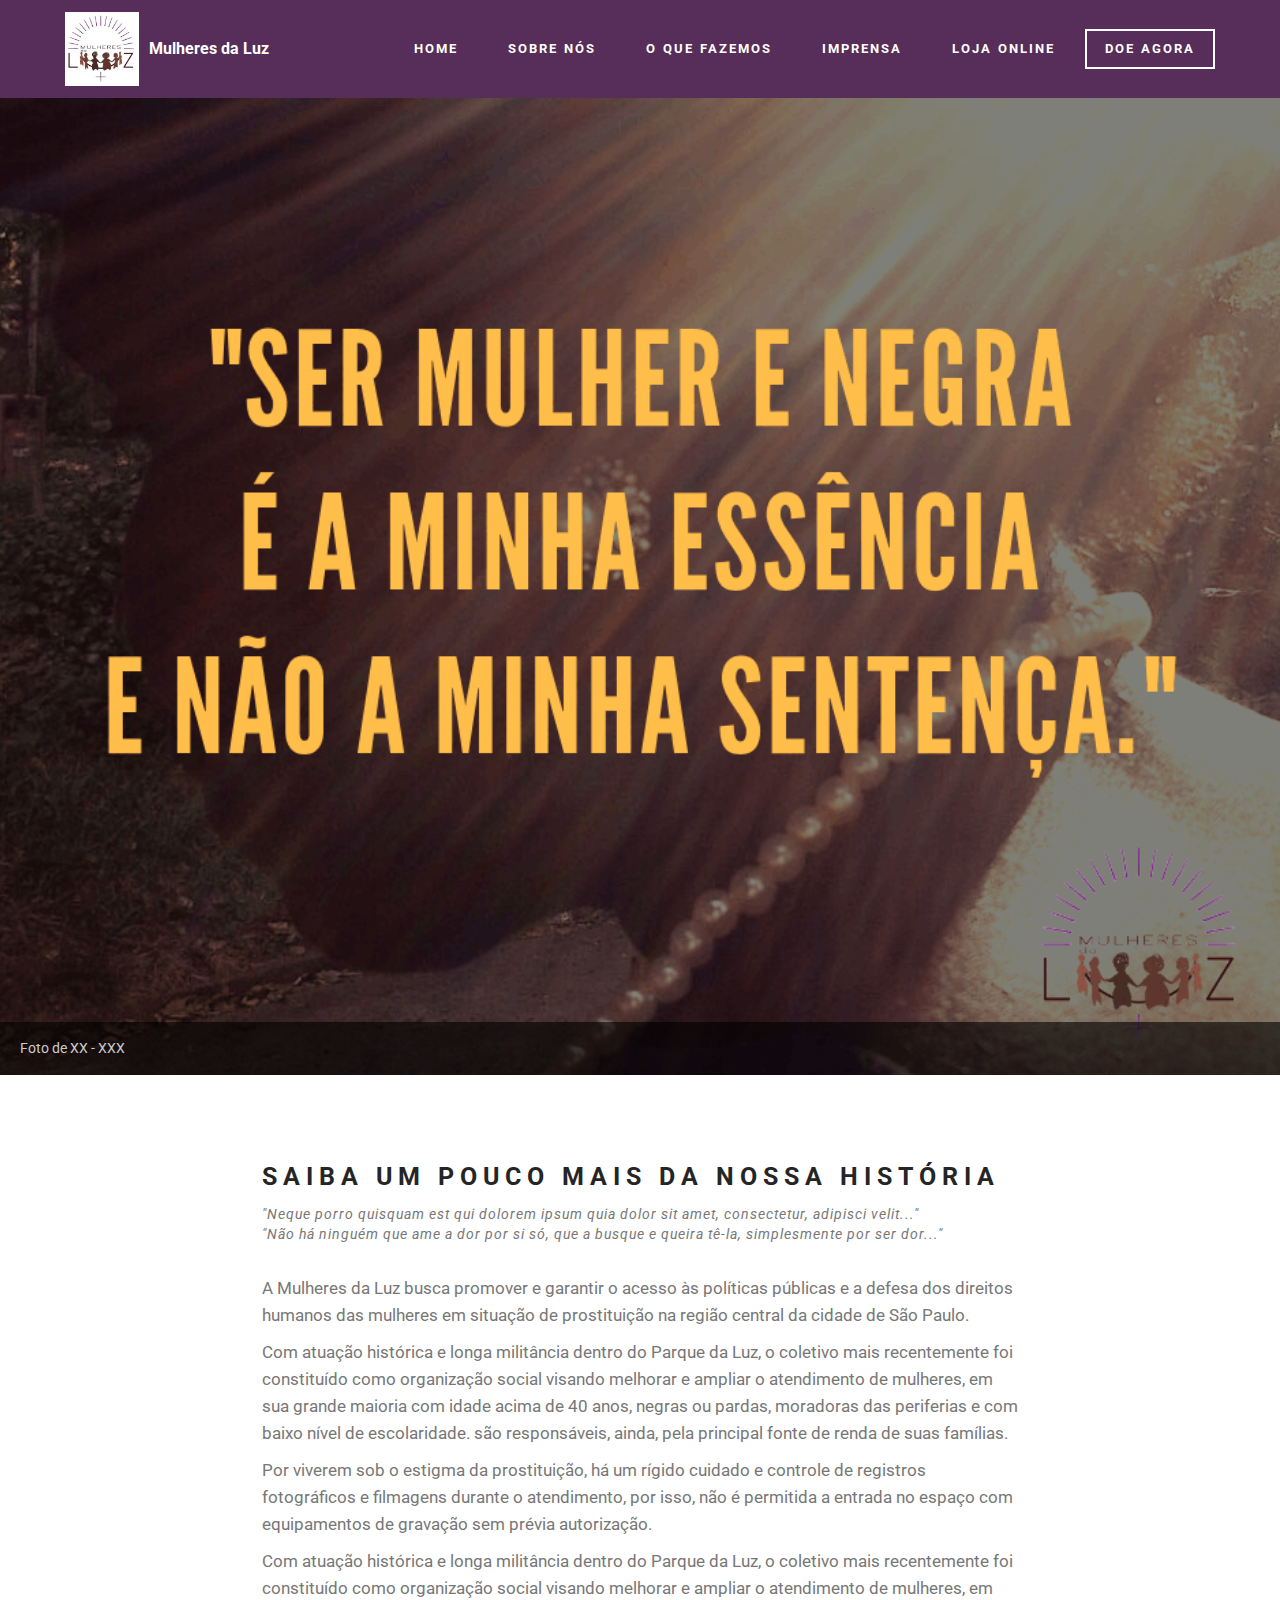
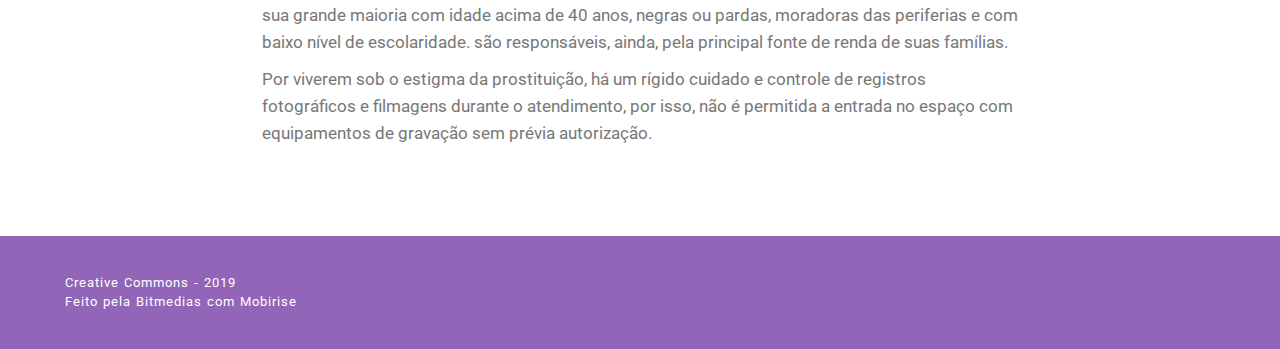
==== commit 6e3c0428: "create github pages" ====
--- a/page1.html
+++ b/page1.html
@@ -32,7 +32,7 @@
                 <div class="mbr-navbar__column mbr-navbar__menu">
                     <nav class="mbr-navbar__menu-box mbr-navbar__menu-box--inline-right">
                         <div class="mbr-navbar__column">
-                            <ul class="mbr-navbar__items mbr-navbar__items--right float-left mbr-buttons mbr-buttons--freeze mbr-buttons--right btn-decorator mbr-buttons--active"><li class="mbr-navbar__item"><a class="mbr-buttons__link btn text-white" href="https://mobirise.com">HOME</a></li><li class="mbr-navbar__item"><a class="mbr-buttons__link btn text-white" href="page1.html">SOBRE NÓS</a></li><li class="mbr-navbar__item"><a class="mbr-buttons__link btn text-white" href="page2.html">O QUE FAZEMOS</a></li> <li class="mbr-navbar__item"><a class="mbr-buttons__link btn text-white" href="https://www.enjoei.com.br/" target="_blank">LOJA ONLINE</a></li></ul>                            
+                            <ul class="mbr-navbar__items mbr-navbar__items--right float-left mbr-buttons mbr-buttons--freeze mbr-buttons--right btn-decorator mbr-buttons--active"><li class="mbr-navbar__item"><a class="mbr-buttons__link btn text-white" href="index.html">HOME</a></li><li class="mbr-navbar__item"><a class="mbr-buttons__link btn text-white" href="page1.html">SOBRE NÓS</a></li><li class="mbr-navbar__item"><a class="mbr-buttons__link btn text-white" href="page2.html">O QUE FAZEMOS</a></li> <li class="mbr-navbar__item"><a class="mbr-buttons__link btn text-white" href="page3.html" target="_blank">IMPRENSA</a></li> <li class="mbr-navbar__item"><a class="mbr-buttons__link btn text-white" href="https://www.enjoei.com.br/" target="_blank">LOJA ONLINE</a></li></ul>                            
                             <ul class="mbr-navbar__items mbr-navbar__items--right mbr-buttons mbr-buttons--freeze mbr-buttons--right btn-inverse mbr-buttons--active"><li class="mbr-navbar__item"><a class="mbr-buttons__btn btn btn-default" href="https://www.paypal.me/" target="_blank">DOE AGORA</a></li></ul>
                         </div>
                     </nav>
@@ -42,7 +42,7 @@
     </div>
 </section>
 
-<section class="engine"><a href="https://mobirise.info/i">website creation software</a></section><section class="mbr-figure mbr-figure--wysiwyg mbr-figure--full-width mbr-figure--caption-inside-bottom mbr-after-navbar" id="image1-f" data-rv-view="55">
+<section class="engine"><a href="https://mobirise.info/m">free website design templates</a></section><section class="mbr-figure mbr-figure--wysiwyg mbr-figure--full-width mbr-figure--caption-inside-bottom mbr-after-navbar" id="image1-f" data-rv-view="55">
 
     <div><img src="assets/images/header-2-940x788.png" class="mbr-figure__img"></div>
     <figcaption class="mbr-figure__caption mbr-figure__caption--std-grid">
--- a/assets/mobirise/css/mbr-additional.css
+++ b/assets/mobirise/css/mbr-additional.css
@@ -70,3 +70,18 @@
 #header3-o H3 {
   text-align: left;
 }
+#ext_menu-q .mbr-brand__name {
+  font-size: 16px;
+}
+#ext_menu-q.mbr-navbar--stuck .mbr-navbar__section {
+  background: #572d59;
+}
+#ext_menu-q .mbr-navbar__section {
+  background: #572d59;
+}
+#ext_menu-q .mbr-navbar__hamburger {
+  color: #ffffff;
+}
+#footer1-r P {
+  color: #ffffff;
+}
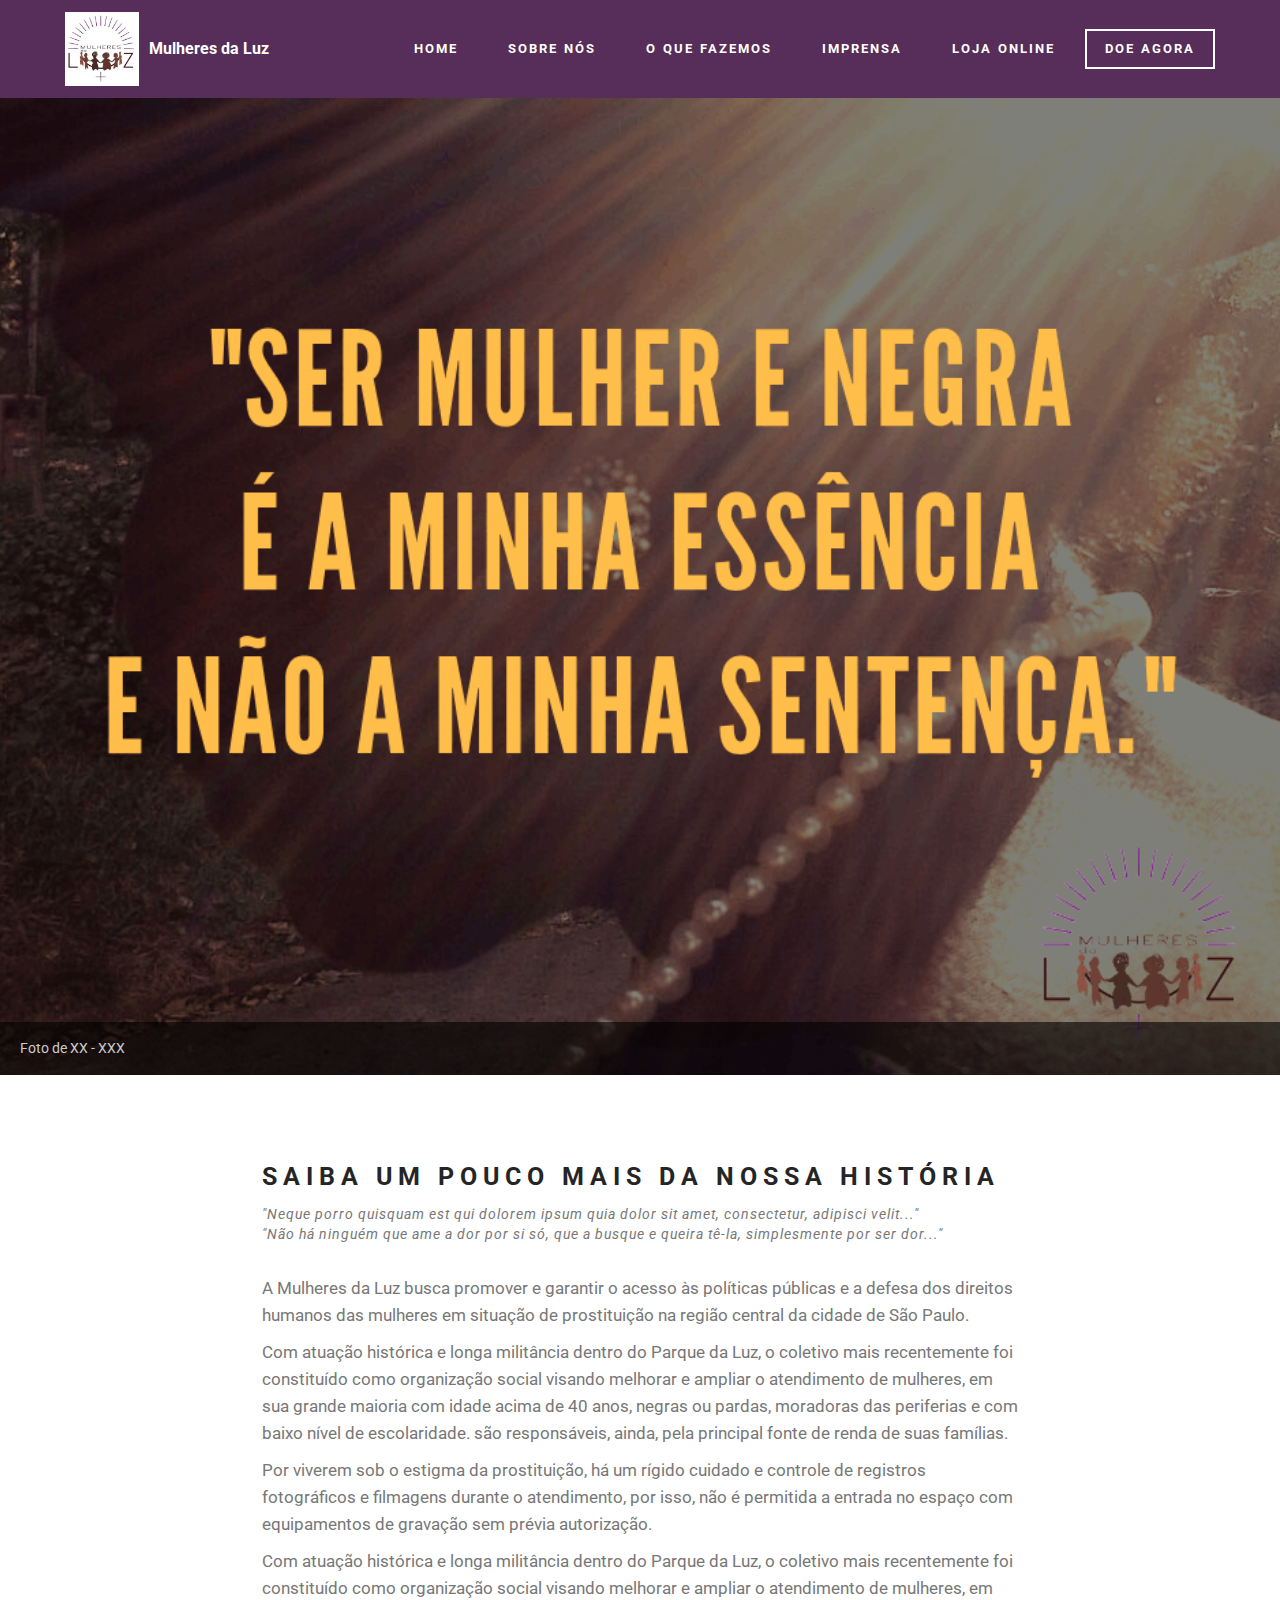
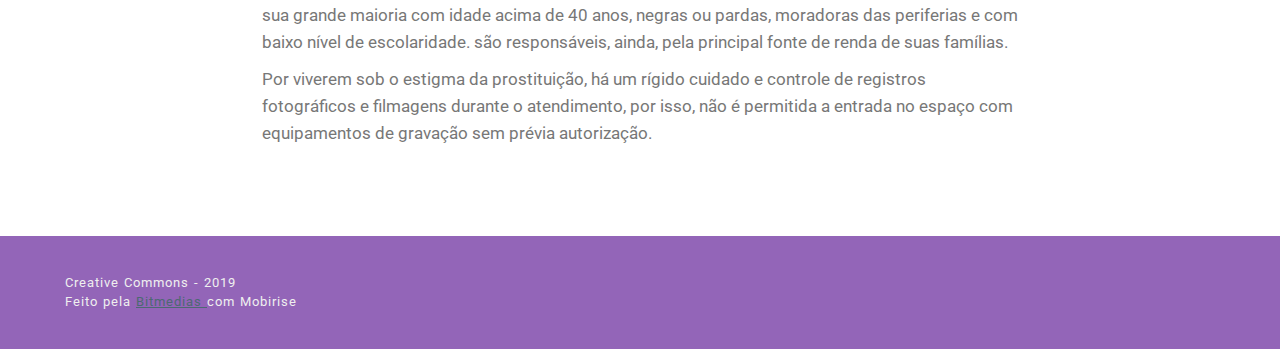
==== commit f7a90bf3: "create github pages" ====
--- a/page1.html
+++ b/page1.html
@@ -42,7 +42,7 @@
     </div>
 </section>
 
-<section class="engine"><a href="https://mobirise.info/m">free website design templates</a></section><section class="mbr-figure mbr-figure--wysiwyg mbr-figure--full-width mbr-figure--caption-inside-bottom mbr-after-navbar" id="image1-f" data-rv-view="55">
+<section class="engine"><a href="https://mobirise.info/s">bootstrap themes</a></section><section class="mbr-figure mbr-figure--wysiwyg mbr-figure--full-width mbr-figure--caption-inside-bottom mbr-after-navbar" id="image1-f" data-rv-view="55">
 
     <div><img src="assets/images/header-2-940x788.png" class="mbr-figure__img"></div>
     <figcaption class="mbr-figure__caption mbr-figure__caption--std-grid">
@@ -78,7 +78,7 @@
         <div class="mbr-footer mbr-footer--wysiwyg row" style="padding-top: 36.9px; padding-bottom: 36.9px;">
             <div class="col-sm-12">
                 <p class="mbr-footer__copyright">Creative Commons - 2019 
-<br>Feito pela Bitmedias com Mobirise<br></p>
+<br>Feito pela <a href="http://www.bitmedias.com/" target="_blank">Bitmedias </a>com Mobirise<br></p>
             </div>
         </div>
     </div>
--- a/assets/mobirise/css/mbr-additional.css
+++ b/assets/mobirise/css/mbr-additional.css
@@ -34,8 +34,11 @@
 #social-buttons2-9 .mbr-header__text {
   color: #553982;
 }
+#social-buttons2-9 .mbr-header__text P {
+  text-align: left;
+}
 #footer1-7 P {
-  color: #ffffff;
+  color: #efefef;
 }
 #ext_menu-a .mbr-brand__name {
   font-size: 16px;
@@ -50,7 +53,7 @@
   color: #ffffff;
 }
 #footer1-b P {
-  color: #ffffff;
+  color: #efefef;
 }
 #ext_menu-l .mbr-brand__name {
   font-size: 16px;
@@ -65,7 +68,7 @@
   color: #ffffff;
 }
 #footer1-m P {
-  color: #ffffff;
+  color: #efefef;
 }
 #header3-o H3 {
   text-align: left;
@@ -83,5 +86,5 @@
   color: #ffffff;
 }
 #footer1-r P {
-  color: #ffffff;
+  color: #efefef;
 }
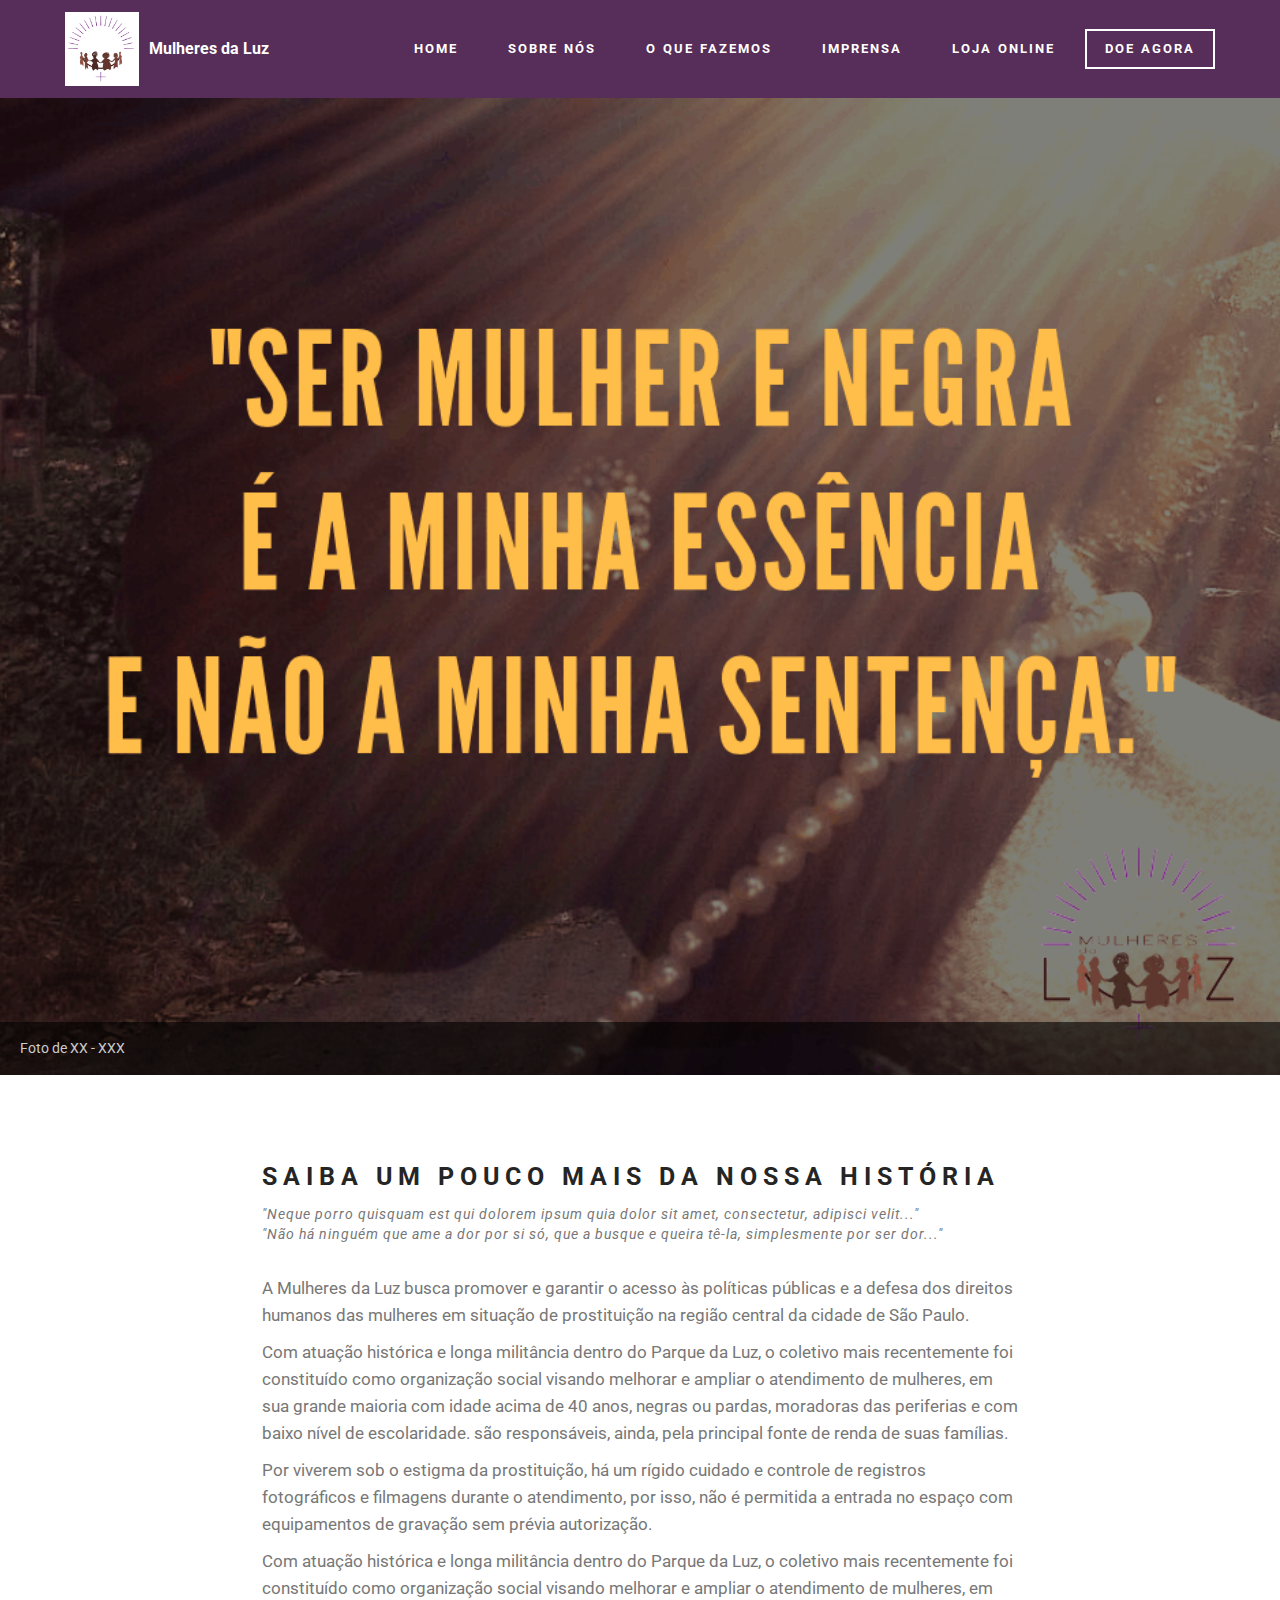
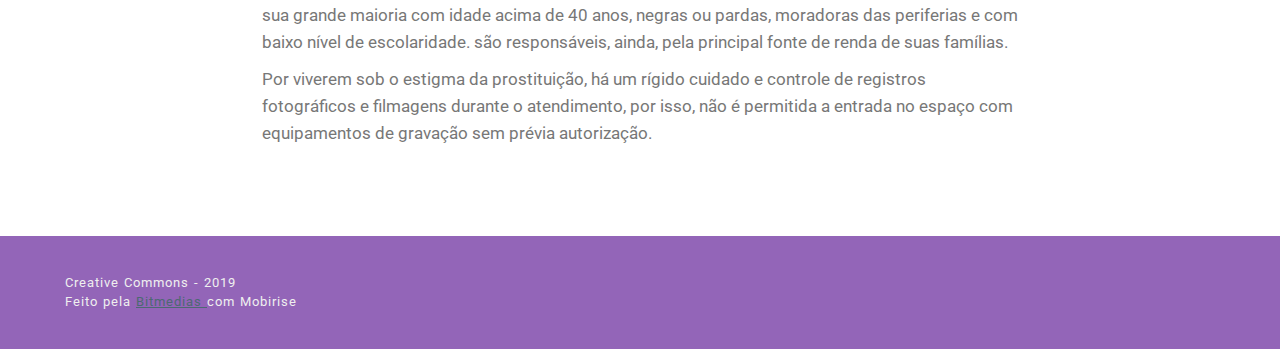
==== commit ccfb521b: "create github pages" ====
--- a/page1.html
+++ b/page1.html
@@ -6,7 +6,7 @@
   <meta http-equiv="X-UA-Compatible" content="IE=edge">
   <meta name="generator" content="Mobirise v4.9.1, mobirise.com">
   <meta name="viewport" content="width=device-width, initial-scale=1, minimum-scale=1">
-  <link rel="shortcut icon" href="assets/images/logo-v2-128x128.png" type="image/x-icon">
+  <link rel="shortcut icon" href="assets/images/logo-com-mulheres-sem-texto-128x128.png" type="image/x-icon">
   <meta name="description" content="Website Builder Description">
   <title>quem somos</title>
   <link rel="stylesheet" href="https://fonts.googleapis.com/css?family=Roboto:700,400&subset=cyrillic,latin,greek,vietnamese">
@@ -18,13 +18,13 @@
   
 </head>
 <body>
-  <section class="mbr-navbar mbr-navbar--freeze mbr-navbar--absolute mbr-navbar--sticky mbr-navbar--auto-collapse" id="ext_menu-a" data-rv-view="48">
+  <section class="mbr-navbar mbr-navbar--freeze mbr-navbar--absolute mbr-navbar--sticky mbr-navbar--auto-collapse mbr-navbar--transparent" id="ext_menu-a" data-rv-view="46">
     <div class="mbr-navbar__section mbr-section">
         <div class="mbr-section__container container">
             <div class="mbr-navbar__container">
                 <div class="mbr-navbar__column mbr-navbar__column--s mbr-navbar__brand">
                     <span class="mbr-navbar__brand-link mbr-brand mbr-brand--inline">
-                        <span class="mbr-brand__logo"><a href="index.html"><img src="assets/images/logo-v2-128x128.png" class="mbr-navbar__brand-img mbr-brand__img" alt="logo mulheres da luz" title="logo"></a></span>
+                        <span class="mbr-brand__logo"><a href="index.html"><img src="assets/images/logo-com-mulheres-sem-texto-128x128.png" class="mbr-navbar__brand-img mbr-brand__img" alt="logo mulheres da luz" title="logo"></a></span>
                         <span class="mbr-brand__name"><a class="mbr-brand__name text-white" href="https://mobirise.com">Mulheres da Luz</a></span>
                     </span>
                 </div>
@@ -42,7 +42,7 @@
     </div>
 </section>
 
-<section class="engine"><a href="https://mobirise.info/s">bootstrap themes</a></section><section class="mbr-figure mbr-figure--wysiwyg mbr-figure--full-width mbr-figure--caption-inside-bottom mbr-after-navbar" id="image1-f" data-rv-view="55">
+<section class="engine"><a href="https://mobirise.info/w">free html5 templates</a></section><section class="mbr-figure mbr-figure--wysiwyg mbr-figure--full-width mbr-figure--caption-inside-bottom mbr-after-navbar" id="image1-f" data-rv-view="50">
 
     <div><img src="assets/images/header-2-940x788.png" class="mbr-figure__img"></div>
     <figcaption class="mbr-figure__caption mbr-figure__caption--std-grid">
@@ -72,7 +72,7 @@
     </div>
 </section>
 
-<footer class="mbr-section mbr-section--relative mbr-section--fixed-size" id="footer1-b" data-rv-view="49" style="background-color: rgb(147, 101, 184);">
+<footer class="mbr-section mbr-section--relative mbr-section--fixed-size" id="footer1-b" data-rv-view="48" style="background-color: rgb(147, 101, 184);">
     
     <div class="mbr-section__container container">
         <div class="mbr-footer mbr-footer--wysiwyg row" style="padding-top: 36.9px; padding-bottom: 36.9px;">
--- a/assets/mobirise/css/mbr-additional.css
+++ b/assets/mobirise/css/mbr-additional.css
@@ -4,9 +4,6 @@
   font-size: 16px;
 }
 #ext_menu-0.mbr-navbar--stuck .mbr-navbar__section {
-  background: #572d59;
-}
-#ext_menu-0 .mbr-navbar__section {
   background: #572d59;
 }
 #ext_menu-0 .mbr-navbar__hamburger {
